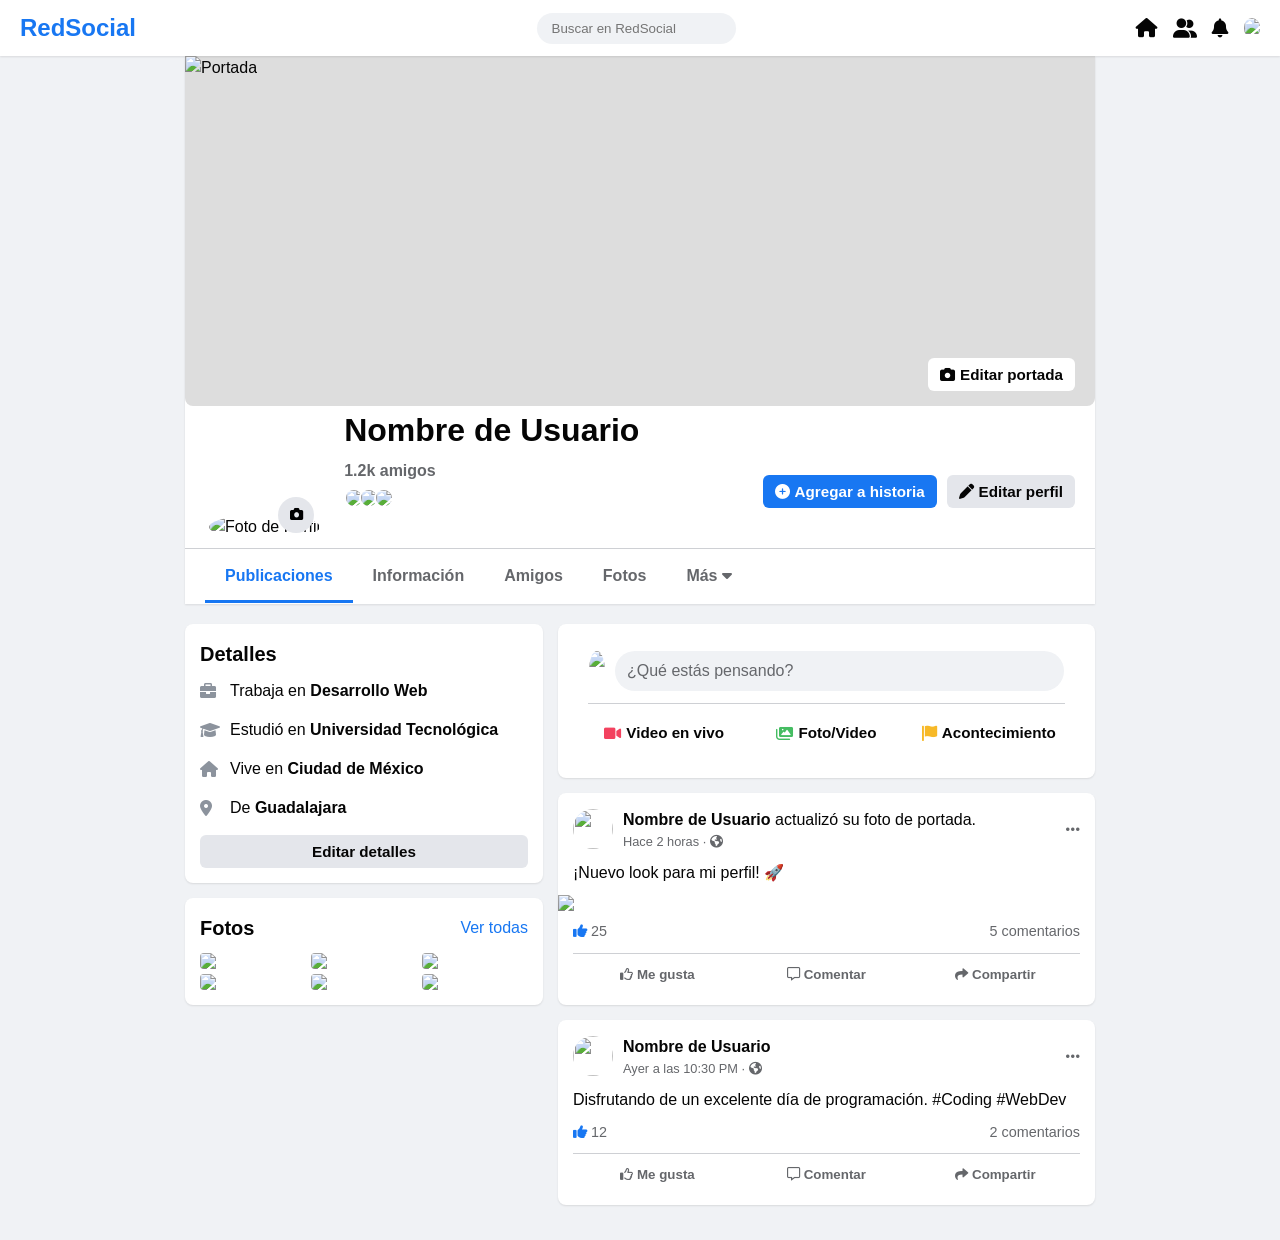
==== profile.html @ 6d9aaa50 "Agregar interfaz de perfil con diseño moderno (profile.html, CSS y JS)" ====
<!DOCTYPE html>
<html lang="es">
<head>
    <meta charset="UTF-8">
    <meta name="viewport" content="width=device-width, initial-scale=1.0">
    <title>Perfil de Usuario | Red Social</title>
    <link rel="stylesheet" href="css/profile.css">
    <!-- Font Awesome for Icons -->
    <link rel="stylesheet" href="https://cdnjs.cloudflare.com/ajax/libs/font-awesome/6.0.0/css/all.min.css">
</head>
<body>

    <!-- Navbar Placeholder -->
    <nav style="background: white; padding: 10px 20px; box-shadow: 0 1px 2px rgba(0,0,0,0.1); position: sticky; top: 0; z-index: 100; display: flex; justify-content: space-between; align-items: center;">
        <div style="font-weight: bold; font-size: 1.5rem; color: #1877f2;">RedSocial</div>
        <div>
            <input type="text" placeholder="Buscar en RedSocial" style="padding: 8px 15px; border-radius: 20px; border: none; background: #f0f2f5;">
        </div>
        <div style="display: flex; gap: 15px;">
            <i class="fas fa-home" style="font-size: 1.2rem; cursor: pointer;"></i>
            <i class="fas fa-user-friends" style="font-size: 1.2rem; cursor: pointer;"></i>
            <i class="fas fa-bell" style="font-size: 1.2rem; cursor: pointer;"></i>
            <img src="https://via.placeholder.com/30" style="border-radius: 50%; cursor: pointer;">
        </div>
    </nav>

    <div class="container">
        <!-- Profile Header -->
        <div class="profile-header">
            <div class="cover-photo-container">
                <img src="https://via.placeholder.com/940x350/555/fff?text=Foto+de+Portada" alt="Portada" class="cover-photo">
                <button class="btn btn-secondary" style="position: absolute; bottom: 15px; right: 20px; background: white;">
                    <i class="fas fa-camera"></i> Editar portada
                </button>
            </div>

            <div class="profile-info-container">
                <div class="profile-pic-container">
                    <img src="https://via.placeholder.com/168/1877f2/fff?text=User" alt="Foto de Perfil" class="profile-pic">
                    <button style="position: absolute; bottom: 10px; right: 10px; background: #e4e6eb; border: none; border-radius: 50%; width: 36px; height: 36px; cursor: pointer; display: flex; align-items: center; justify-content: center;">
                        <i class="fas fa-camera"></i>
                    </button>
                </div>
                
                <div class="profile-details">
                    <h1 class="profile-name">Nombre de Usuario</h1>
                    <div class="profile-stats">1.2k amigos</div>
                    <div style="display: flex; margin-top: 5px;">
                        <img src="https://via.placeholder.com/30" style="border-radius: 50%; border: 2px solid white; margin-right: -5px;">
                        <img src="https://via.placeholder.com/30" style="border-radius: 50%; border: 2px solid white; margin-right: -5px;">
                        <img src="https://via.placeholder.com/30" style="border-radius: 50%; border: 2px solid white; margin-right: -5px;">
                    </div>
                </div>

                <div class="profile-actions">
                    <button class="btn btn-primary"><i class="fas fa-plus-circle"></i> Agregar a historia</button>
                    <button class="btn btn-secondary"><i class="fas fa-pen"></i> Editar perfil</button>
                </div>
            </div>

            <div class="profile-nav">
                <div class="nav-item active">Publicaciones</div>
                <div class="nav-item">Información</div>
                <div class="nav-item">Amigos</div>
                <div class="nav-item">Fotos</div>
                <div class="nav-item">Más <i class="fas fa-caret-down"></i></div>
            </div>
        </div>

        <!-- Content Grid -->
        <div class="content-grid">
            <!-- Left Sidebar -->
            <div class="left-sidebar">
                <div class="card">
                    <div class="card-header">
                        <div class="card-title">Detalles</div>
                    </div>
                    <div class="intro-item">
                        <i class="fas fa-briefcase" style="color: #8c939d; width: 20px;"></i>
                        <span>Trabaja en <strong>Desarrollo Web</strong></span>
                    </div>
                    <div class="intro-item">
                        <i class="fas fa-graduation-cap" style="color: #8c939d; width: 20px;"></i>
                        <span>Estudió en <strong>Universidad Tecnológica</strong></span>
                    </div>
                    <div class="intro-item">
                        <i class="fas fa-home" style="color: #8c939d; width: 20px;"></i>
                        <span>Vive en <strong>Ciudad de México</strong></span>
                    </div>
                    <div class="intro-item">
                        <i class="fas fa-map-marker-alt" style="color: #8c939d; width: 20px;"></i>
                        <span>De <strong>Guadalajara</strong></span>
                    </div>
                    <button class="btn btn-secondary" style="width: 100%; justify-content: center;">Editar detalles</button>
                </div>

                <div class="card">
                    <div class="card-header">
                        <div class="card-title">Fotos</div>
                        <a href="#" style="text-decoration: none; color: #1877f2;">Ver todas</a>
                    </div>
                    <div style="display: grid; grid-template-columns: repeat(3, 1fr); gap: 5px;">
                        <img src="https://via.placeholder.com/100" style="width: 100%; border-radius: 4px;">
                        <img src="https://via.placeholder.com/100" style="width: 100%; border-radius: 4px;">
                        <img src="https://via.placeholder.com/100" style="width: 100%; border-radius: 4px;">
                        <img src="https://via.placeholder.com/100" style="width: 100%; border-radius: 4px;">
                        <img src="https://via.placeholder.com/100" style="width: 100%; border-radius: 4px;">
                        <img src="https://via.placeholder.com/100" style="width: 100%; border-radius: 4px;">
                    </div>
                </div>
            </div>

            <!-- Main Feed -->
            <div class="feed">
                <!-- Create Post -->
                <div class="card">
                    <div class="create-post">
                        <img src="https://via.placeholder.com/40" style="border-radius: 50%;">
                        <div class="create-post-input">¿Qué estás pensando?</div>
                    </div>
                    <div style="border-top: 1px solid #ced0d4; margin: 0 15px;"></div>
                    <div style="display: flex; justify-content: space-around; padding: 10px;">
                        <div class="btn btn-secondary" style="background: none; flex: 1; justify-content: center;"><i class="fas fa-video" style="color: #f3425f;"></i> Video en vivo</div>
                        <div class="btn btn-secondary" style="background: none; flex: 1; justify-content: center;"><i class="fas fa-images" style="color: #45bd62;"></i> Foto/Video</div>
                        <div class="btn btn-secondary" style="background: none; flex: 1; justify-content: center;"><i class="fas fa-flag" style="color: #f7b928;"></i> Acontecimiento</div>
                    </div>
                </div>

                <!-- Post 1 -->
                <div class="card">
                    <div class="post-header">
                        <img src="https://via.placeholder.com/40" class="post-avatar">
                        <div class="post-info">
                            <div><a href="#" class="post-author">Nombre de Usuario</a> actualizó su foto de portada.</div>
                            <div class="post-time">Hace 2 horas · <i class="fas fa-globe-americas"></i></div>
                        </div>
                        <i class="fas fa-ellipsis-h" style="color: #65676b; cursor: pointer;"></i>
                    </div>
                    <div class="post-content">
                        <p>¡Nuevo look para mi perfil! 🚀</p>
                    </div>
                    <img src="https://via.placeholder.com/600x250" class="post-image">
                    <div class="post-stats">
                        <div><i class="fas fa-thumbs-up" style="color: #1877f2;"></i> 25</div>
                        <div>5 comentarios</div>
                    </div>
                    <div class="post-actions">
                        <button class="action-btn"><i class="far fa-thumbs-up"></i> Me gusta</button>
                        <button class="action-btn"><i class="far fa-comment-alt"></i> Comentar</button>
                        <button class="action-btn"><i class="fas fa-share"></i> Compartir</button>
                    </div>
                </div>

                 <!-- Post 2 -->
                 <div class="card">
                    <div class="post-header">
                        <img src="https://via.placeholder.com/40" class="post-avatar">
                        <div class="post-info">
                            <div><a href="#" class="post-author">Nombre de Usuario</a></div>
                            <div class="post-time">Ayer a las 10:30 PM · <i class="fas fa-globe-americas"></i></div>
                        </div>
                        <i class="fas fa-ellipsis-h" style="color: #65676b; cursor: pointer;"></i>
                    </div>
                    <div class="post-content">
                        <p>Disfrutando de un excelente día de programación. #Coding #WebDev</p>
                    </div>
                    <div class="post-stats">
                        <div><i class="fas fa-thumbs-up" style="color: #1877f2;"></i> 12</div>
                        <div>2 comentarios</div>
                    </div>
                    <div class="post-actions">
                        <button class="action-btn"><i class="far fa-thumbs-up"></i> Me gusta</button>
                        <button class="action-btn"><i class="far fa-comment-alt"></i> Comentar</button>
                        <button class="action-btn"><i class="fas fa-share"></i> Compartir</button>
                    </div>
                </div>
            </div>
        </div>
    </div>

    <script src="js/profile.js"></script>
</body>
</html>
---- css/profile.css ----
/* Global Styles */
:root {
    --bg-color: #f0f2f5;
    --card-bg: #ffffff;
    --text-primary: #050505;
    --text-secondary: #65676b;
    --accent-color: #1877f2;
    --border-color: #ced0d4;
    --shadow-sm: 0 1px 2px rgba(0, 0, 0, 0.1);
    --shadow-md: 0 1px 2px rgba(0, 0, 0, 0.2);
}

* {
    box-sizing: border-box;
    margin: 0;
    padding: 0;
}

body {
    font-family: 'Segoe UI', Helvetica, Arial, sans-serif;
    background-color: var(--bg-color);
    color: var(--text-primary);
    line-height: 1.5;
}

/* Container */
.container {
    max-width: 940px; /* Facebook-like width */
    margin: 0 auto;
    padding: 0 15px;
}

/* Profile Header */
.profile-header {
    background: var(--card-bg);
    box-shadow: var(--shadow-sm);
    margin-bottom: 20px;
    padding-bottom: 1px; /* Fix for collapsing margins */
}

.cover-photo-container {
    position: relative;
    width: 100%;
    height: 350px;
    background-color: #ddd;
    border-bottom-left-radius: 8px;
    border-bottom-right-radius: 8px;
    overflow: hidden;
}

.cover-photo {
    width: 100%;
    height: 100%;
    object-fit: cover;
}

.profile-info-container {
    position: relative;
    padding: 0 20px 20px;
    display: flex;
    flex-direction: column;
    align-items: center;
    text-align: center;
}

/* Desktop Layout for Profile Info */
@media (min-width: 768px) {
    .profile-info-container {
        flex-direction: row;
        align-items: flex-end;
        text-align: left;
        padding-bottom: 0;
    }
}

.profile-pic-container {
    position: relative;
    margin-top: -90px;
    margin-bottom: 10px;
}

@media (min-width: 768px) {
    .profile-pic-container {
        margin-bottom: -15px; /* Overlap fix */
        margin-right: 20px;
    }
}

.profile-pic {
    width: 168px;
    height: 168px;
    border-radius: 50%;
    border: 4px solid var(--card-bg);
    background-color: #fff;
    object-fit: cover;
}

.profile-details {
    flex: 1;
    margin-bottom: 20px;
}

.profile-name {
    font-size: 2rem;
    font-weight: 700;
    margin-bottom: 5px;
}

.profile-stats {
    color: var(--text-secondary);
    font-weight: 600;
}

.profile-actions {
    display: flex;
    gap: 10px;
    margin-bottom: 20px;
}

.btn {
    padding: 8px 12px;
    border-radius: 6px;
    font-weight: 600;
    cursor: pointer;
    border: none;
    font-size: 0.95rem;
    display: flex;
    align-items: center;
    gap: 5px;
}

.btn-primary {
    background-color: var(--accent-color);
    color: white;
}

.btn-secondary {
    background-color: #e4e6eb;
    color: var(--text-primary);
}

.btn:hover {
    filter: brightness(0.95);
}

/* Navigation Tabs */
.profile-nav {
    display: flex;
    border-top: 1px solid var(--border-color);
    padding: 0 20px;
    margin-top: 20px;
}

.nav-item {
    padding: 15px 20px;
    color: var(--text-secondary);
    font-weight: 600;
    cursor: pointer;
    position: relative;
}

.nav-item.active {
    color: var(--accent-color);
}

.nav-item.active::after {
    content: '';
    position: absolute;
    bottom: 0;
    left: 0;
    width: 100%;
    height: 3px;
    background-color: var(--accent-color);
}

.nav-item:hover {
    background-color: #f2f2f2;
    border-radius: 5px;
}

/* Content Grid */
.content-grid {
    display: grid;
    grid-template-columns: 1fr;
    gap: 15px;
    padding-bottom: 20px;
}

@media (min-width: 900px) {
    .content-grid {
        grid-template-columns: 2fr 3fr; /* Sidebar (Intro) vs Feed */
    }
}

/* Cards */
.card {
    background: var(--card-bg);
    border-radius: 8px;
    box-shadow: var(--shadow-sm);
    padding: 15px;
    margin-bottom: 15px;
}

.card-header {
    display: flex;
    justify-content: space-between;
    align-items: center;
    margin-bottom: 10px;
}

.card-title {
    font-size: 1.25rem;
    font-weight: 700;
}

/* Intro Section */
.intro-item {
    display: flex;
    align-items: center;
    gap: 10px;
    margin-bottom: 15px;
    color: var(--text-primary);
}

/* Create Post */
.create-post {
    display: flex;
    gap: 10px;
    padding: 12px 16px;
}

.create-post-input {
    flex: 1;
    background-color: var(--bg-color);
    border-radius: 20px;
    padding: 8px 12px;
    border: none;
    cursor: pointer;
    color: var(--text-secondary);
}

.create-post-input:hover {
    background-color: #e4e6eb;
}

/* Post */
.post-header {
    display: flex;
    align-items: center;
    margin-bottom: 10px;
}

.post-avatar {
    width: 40px;
    height: 40px;
    border-radius: 50%;
    margin-right: 10px;
}

.post-info {
    flex: 1;
}

.post-author {
    font-weight: 600;
    color: var(--text-primary);
    text-decoration: none;
}

.post-time {
    font-size: 0.8rem;
    color: var(--text-secondary);
}

.post-content {
    margin-bottom: 10px;
}

.post-image {
    width: calc(100% + 30px); /* Break out of padding */
    margin-left: -15px;
    margin-right: -15px;
    display: block;
    margin-bottom: 10px;
}

.post-stats {
    display: flex;
    justify-content: space-between;
    color: var(--text-secondary);
    font-size: 0.9rem;
    padding-bottom: 10px;
    border-bottom: 1px solid var(--border-color);
}

.post-actions {
    display: flex;
    justify-content: space-around;
    padding-top: 5px;
}

.action-btn {
    flex: 1;
    text-align: center;
    padding: 8px;
    border-radius: 5px;
    cursor: pointer;
    color: var(--text-secondary);
    font-weight: 600;
    background: none;
    border: none;
}

.action-btn:hover {
    background-color: var(--bg-color);
}
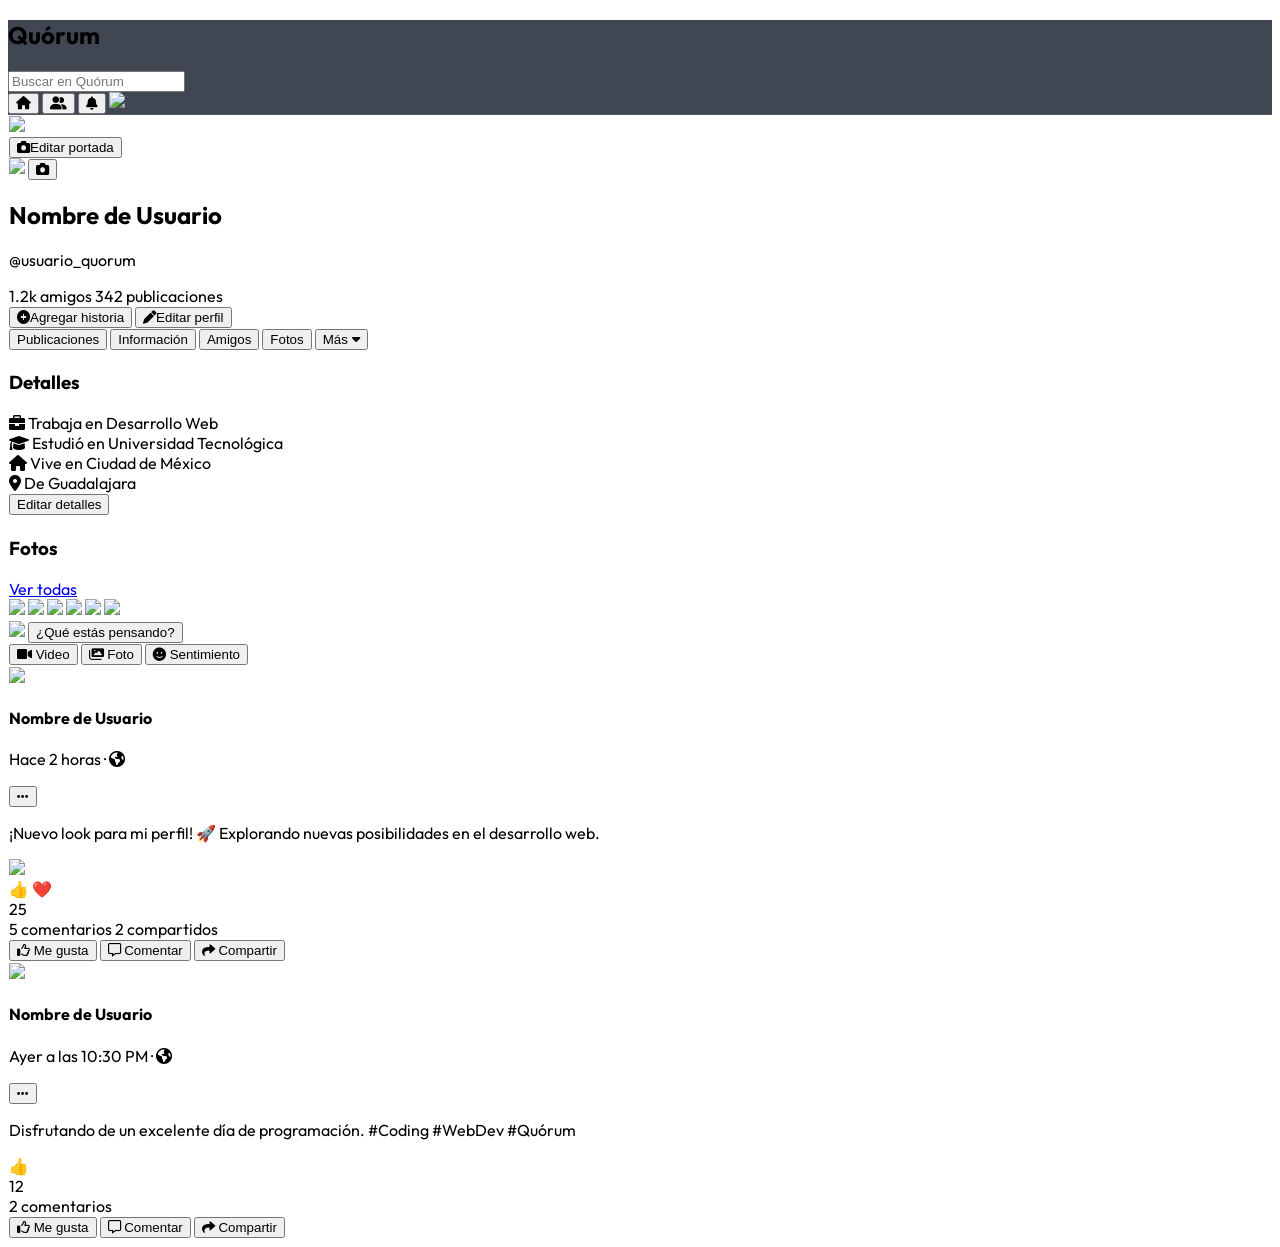
==== commit 40d04c3f: "Rediseñar perfil con Tailwind CSS (cumplimiento Agents.md): tema oscuro, glassmorphism, gradientes Q" ====
--- a/profile.html
+++ b/profile.html
@@ -3,176 +3,312 @@
 <head>
     <meta charset="UTF-8">
     <meta name="viewport" content="width=device-width, initial-scale=1.0">
-    <title>Perfil de Usuario | Red Social</title>
-    <link rel="stylesheet" href="css/profile.css">
-    <!-- Font Awesome for Icons -->
+    <title>Perfil - Quórum</title>
+    <!-- Tailwind CSS -->
+    <script src="https://cdn.tailwindcss.com"></script>
+    <!-- Google Fonts -->
+    <link href="https://fonts.googleapis.com/css2?family=Outfit:wght@300;400;500;600;700&display=swap" rel="stylesheet">
+    <!-- Font Awesome -->
     <link rel="stylesheet" href="https://cdnjs.cloudflare.com/ajax/libs/font-awesome/6.0.0/css/all.min.css">
+    <style>
+        body {
+            font-family: 'Outfit', sans-serif;
+        }
+        .glass-panel {
+            background: rgba(255, 255, 255, 0.05);
+            backdrop-filter: blur(12px);
+            -webkit-backdrop-filter: blur(12px);
+            border: 1px solid rgba(255, 255, 255, 0.1);
+        }
+        .glass-nav {
+            background: rgba(17, 24, 39, 0.8);
+            backdrop-filter: blur(16px);
+            -webkit-backdrop-filter: blur(16px);
+            border-bottom: 1px solid rgba(255, 255, 255, 0.1);
+        }
+    </style>
 </head>
-<body>
-
-    <!-- Navbar Placeholder -->
-    <nav style="background: white; padding: 10px 20px; box-shadow: 0 1px 2px rgba(0,0,0,0.1); position: sticky; top: 0; z-index: 100; display: flex; justify-content: space-between; align-items: center;">
-        <div style="font-weight: bold; font-size: 1.5rem; color: #1877f2;">RedSocial</div>
-        <div>
-            <input type="text" placeholder="Buscar en RedSocial" style="padding: 8px 15px; border-radius: 20px; border: none; background: #f0f2f5;">
-        </div>
-        <div style="display: flex; gap: 15px;">
-            <i class="fas fa-home" style="font-size: 1.2rem; cursor: pointer;"></i>
-            <i class="fas fa-user-friends" style="font-size: 1.2rem; cursor: pointer;"></i>
-            <i class="fas fa-bell" style="font-size: 1.2rem; cursor: pointer;"></i>
-            <img src="https://via.placeholder.com/30" style="border-radius: 50%; cursor: pointer;">
+<body class="bg-gray-900 text-white min-h-screen">
+
+    <!-- Navbar -->
+    <nav class="glass-nav fixed top-0 left-0 right-0 z-50 px-4 py-3">
+        <div class="container mx-auto flex items-center justify-between">
+            <!-- Logo -->
+            <h1 class="text-2xl font-bold bg-clip-text text-transparent bg-gradient-to-r from-blue-400 via-purple-400 to-pink-400">
+                Quórum
+            </h1>
+            
+            <!-- Search Bar (Desktop) -->
+            <div class="hidden md:flex flex-1 max-w-md mx-8">
+                <input type="text" placeholder="Buscar en Quórum" 
+                    class="w-full px-4 py-2 bg-gray-800/50 border border-gray-700 rounded-full focus:outline-none focus:border-purple-500 focus:ring-1 focus:ring-purple-500 text-sm transition-all duration-300">
+            </div>
+            
+            <!-- Nav Icons -->
+            <div class="flex items-center gap-4">
+                <button class="p-2 hover:bg-gray-800/50 rounded-lg transition-all duration-200">
+                    <i class="fas fa-home text-xl text-gray-300 hover:text-purple-400"></i>
+                </button>
+                <button class="p-2 hover:bg-gray-800/50 rounded-lg transition-all duration-200">
+                    <i class="fas fa-user-friends text-xl text-gray-300 hover:text-purple-400"></i>
+                </button>
+                <button class="p-2 hover:bg-gray-800/50 rounded-lg transition-all duration-200 relative">
+                    <i class="fas fa-bell text-xl text-gray-300 hover:text-purple-400"></i>
+                    <span class="absolute top-1 right-1 w-2 h-2 bg-pink-500 rounded-full"></span>
+                </button>
+                <img src="https://ui-avatars.com/api/?name=Usuario&background=a78bfa&color=fff&size=128" 
+                    class="w-9 h-9 rounded-full border-2 border-purple-500 cursor-pointer hover:border-pink-400 transition-all duration-200">
+            </div>
         </div>
     </nav>
 
-    <div class="container">
-        <!-- Profile Header -->
-        <div class="profile-header">
-            <div class="cover-photo-container">
-                <img src="https://via.placeholder.com/940x350/555/fff?text=Foto+de+Portada" alt="Portada" class="cover-photo">
-                <button class="btn btn-secondary" style="position: absolute; bottom: 15px; right: 20px; background: white;">
-                    <i class="fas fa-camera"></i> Editar portada
-                </button>
-            </div>
-
-            <div class="profile-info-container">
-                <div class="profile-pic-container">
-                    <img src="https://via.placeholder.com/168/1877f2/fff?text=User" alt="Foto de Perfil" class="profile-pic">
-                    <button style="position: absolute; bottom: 10px; right: 10px; background: #e4e6eb; border: none; border-radius: 50%; width: 36px; height: 36px; cursor: pointer; display: flex; align-items: center; justify-content: center;">
-                        <i class="fas fa-camera"></i>
+    <!-- Main Content -->
+    <div class="pt-20 pb-8">
+        <div class="container mx-auto px-4 max-w-6xl">
+            
+            <!-- Profile Header -->
+            <div class="glass-panel rounded-2xl overflow-hidden mb-6 shadow-2xl">
+                <!-- Cover Photo -->
+                <div class="relative h-64 md:h-80 bg-gradient-to-br from-blue-600 via-purple-600 to-pink-600 overflow-hidden">
+                    <img src="https://images.unsplash.com/photo-1579546929518-9e396f3cc809?w=1200&h=400&fit=crop" 
+                        class="w-full h-full object-cover opacity-60">
+                    <div class="absolute inset-0 bg-gradient-to-t from-gray-900/80 to-transparent"></div>
+                    <button class="absolute bottom-4 right-4 px-4 py-2 bg-gray-900/70 hover:bg-gray-900/90 backdrop-blur-sm rounded-lg text-sm font-medium transition-all duration-200 border border-gray-700">
+                        <i class="fas fa-camera mr-2"></i>Editar portada
                     </button>
                 </div>
-                
-                <div class="profile-details">
-                    <h1 class="profile-name">Nombre de Usuario</h1>
-                    <div class="profile-stats">1.2k amigos</div>
-                    <div style="display: flex; margin-top: 5px;">
-                        <img src="https://via.placeholder.com/30" style="border-radius: 50%; border: 2px solid white; margin-right: -5px;">
-                        <img src="https://via.placeholder.com/30" style="border-radius: 50%; border: 2px solid white; margin-right: -5px;">
-                        <img src="https://via.placeholder.com/30" style="border-radius: 50%; border: 2px solid white; margin-right: -5px;">
-                    </div>
-                </div>
-
-                <div class="profile-actions">
-                    <button class="btn btn-primary"><i class="fas fa-plus-circle"></i> Agregar a historia</button>
-                    <button class="btn btn-secondary"><i class="fas fa-pen"></i> Editar perfil</button>
+
+                <!-- Profile Info -->
+                <div class="relative px-6 pb-6">
+                    <!-- Profile Picture -->
+                    <div class="flex flex-col md:flex-row md:items-end md:justify-between -mt-16 md:-mt-20">
+                        <div class="flex flex-col md:flex-row items-center md:items-end gap-4">
+                            <div class="relative group">
+                                <div class="absolute inset-0 bg-gradient-to-r from-blue-500 via-purple-500 to-pink-500 rounded-full blur-md opacity-75 group-hover:opacity-100 transition-opacity duration-300"></div>
+                                <img src="https://ui-avatars.com/api/?name=Usuario+Quorum&background=a78bfa&color=fff&size=256" 
+                                    class="relative w-32 h-32 md:w-40 md:h-40 rounded-full border-4 border-gray-900 object-cover">
+                                <button class="absolute bottom-2 right-2 w-10 h-10 bg-gradient-to-r from-purple-600 to-pink-600 hover:from-purple-500 hover:to-pink-500 rounded-full flex items-center justify-center transition-all duration-200 shadow-lg">
+                                    <i class="fas fa-camera text-sm"></i>
+                                </button>
+                            </div>
+                            
+                            <div class="text-center md:text-left mb-4 md:mb-2">
+                                <h2 class="text-3xl font-bold bg-clip-text text-transparent bg-gradient-to-r from-blue-400 to-pink-400">
+                                    Nombre de Usuario
+                                </h2>
+                                <p class="text-gray-400 text-sm mt-1">@usuario_quorum</p>
+                                <div class="flex items-center justify-center md:justify-start gap-4 mt-2 text-sm">
+                                    <span class="text-gray-400"><span class="font-semibold text-white">1.2k</span> amigos</span>
+                                    <span class="text-gray-400"><span class="font-semibold text-white">342</span> publicaciones</span>
+                                </div>
+                            </div>
+                        </div>
+
+                        <!-- Action Buttons -->
+                        <div class="flex gap-3 mt-4 md:mt-0 justify-center md:justify-end">
+                            <button class="px-5 py-2.5 bg-gradient-to-r from-blue-600 via-purple-600 to-pink-600 hover:from-blue-500 hover:via-purple-500 hover:to-pink-500 rounded-lg font-semibold text-sm shadow-lg transform transition-all duration-200 hover:scale-105">
+                                <i class="fas fa-plus-circle mr-2"></i>Agregar historia
+                            </button>
+                            <button class="px-5 py-2.5 bg-gray-800/70 hover:bg-gray-800 rounded-lg font-semibold text-sm border border-gray-700 transition-all duration-200">
+                                <i class="fas fa-pen mr-2"></i>Editar perfil
+                            </button>
+                        </div>
+                    </div>
+
+                    <!-- Navigation Tabs -->
+                    <div class="flex gap-2 mt-6 border-t border-gray-800 pt-2 overflow-x-auto">
+                        <button class="px-4 py-3 text-purple-400 font-semibold border-b-2 border-purple-500 hover:bg-gray-800/30 rounded-t-lg transition-all duration-200">
+                            Publicaciones
+                        </button>
+                        <button class="px-4 py-3 text-gray-400 hover:text-white hover:bg-gray-800/30 rounded-t-lg transition-all duration-200">
+                            Información
+                        </button>
+                        <button class="px-4 py-3 text-gray-400 hover:text-white hover:bg-gray-800/30 rounded-t-lg transition-all duration-200">
+                            Amigos
+                        </button>
+                        <button class="px-4 py-3 text-gray-400 hover:text-white hover:bg-gray-800/30 rounded-t-lg transition-all duration-200">
+                            Fotos
+                        </button>
+                        <button class="px-4 py-3 text-gray-400 hover:text-white hover:bg-gray-800/30 rounded-t-lg transition-all duration-200">
+                            Más <i class="fas fa-caret-down ml-1"></i>
+                        </button>
+                    </div>
                 </div>
             </div>
 
-            <div class="profile-nav">
-                <div class="nav-item active">Publicaciones</div>
-                <div class="nav-item">Información</div>
-                <div class="nav-item">Amigos</div>
-                <div class="nav-item">Fotos</div>
-                <div class="nav-item">Más <i class="fas fa-caret-down"></i></div>
-            </div>
-        </div>
-
-        <!-- Content Grid -->
-        <div class="content-grid">
-            <!-- Left Sidebar -->
-            <div class="left-sidebar">
-                <div class="card">
-                    <div class="card-header">
-                        <div class="card-title">Detalles</div>
-                    </div>
-                    <div class="intro-item">
-                        <i class="fas fa-briefcase" style="color: #8c939d; width: 20px;"></i>
-                        <span>Trabaja en <strong>Desarrollo Web</strong></span>
-                    </div>
-                    <div class="intro-item">
-                        <i class="fas fa-graduation-cap" style="color: #8c939d; width: 20px;"></i>
-                        <span>Estudió en <strong>Universidad Tecnológica</strong></span>
-                    </div>
-                    <div class="intro-item">
-                        <i class="fas fa-home" style="color: #8c939d; width: 20px;"></i>
-                        <span>Vive en <strong>Ciudad de México</strong></span>
-                    </div>
-                    <div class="intro-item">
-                        <i class="fas fa-map-marker-alt" style="color: #8c939d; width: 20px;"></i>
-                        <span>De <strong>Guadalajara</strong></span>
-                    </div>
-                    <button class="btn btn-secondary" style="width: 100%; justify-content: center;">Editar detalles</button>
+            <!-- Content Grid -->
+            <div class="grid grid-cols-1 lg:grid-cols-3 gap-6">
+                
+                <!-- Left Sidebar -->
+                <div class="lg:col-span-1 space-y-6">
+                    <!-- Intro Card -->
+                    <div class="glass-panel rounded-2xl p-5 shadow-xl">
+                        <h3 class="text-xl font-bold mb-4">Detalles</h3>
+                        <div class="space-y-3">
+                            <div class="flex items-center gap-3 text-gray-300">
+                                <i class="fas fa-briefcase text-purple-400 w-5"></i>
+                                <span class="text-sm">Trabaja en <span class="font-semibold text-white">Desarrollo Web</span></span>
+                            </div>
+                            <div class="flex items-center gap-3 text-gray-300">
+                                <i class="fas fa-graduation-cap text-blue-400 w-5"></i>
+                                <span class="text-sm">Estudió en <span class="font-semibold text-white">Universidad Tecnológica</span></span>
+                            </div>
+                            <div class="flex items-center gap-3 text-gray-300">
+                                <i class="fas fa-home text-pink-400 w-5"></i>
+                                <span class="text-sm">Vive en <span class="font-semibold text-white">Ciudad de México</span></span>
+                            </div>
+                            <div class="flex items-center gap-3 text-gray-300">
+                                <i class="fas fa-map-marker-alt text-purple-400 w-5"></i>
+                                <span class="text-sm">De <span class="font-semibold text-white">Guadalajara</span></span>
+                            </div>
+                        </div>
+                        <button class="w-full mt-4 px-4 py-2 bg-gray-800/70 hover:bg-gray-800 rounded-lg text-sm font-medium border border-gray-700 transition-all duration-200">
+                            Editar detalles
+                        </button>
+                    </div>
+
+                    <!-- Photos Card -->
+                    <div class="glass-panel rounded-2xl p-5 shadow-xl">
+                        <div class="flex items-center justify-between mb-4">
+                            <h3 class="text-xl font-bold">Fotos</h3>
+                            <a href="#" class="text-purple-400 hover:text-purple-300 text-sm font-medium">Ver todas</a>
+                        </div>
+                        <div class="grid grid-cols-3 gap-2">
+                            <img src="https://picsum.photos/200/200?random=1" class="w-full h-24 object-cover rounded-lg hover:opacity-80 transition-opacity cursor-pointer">
+                            <img src="https://picsum.photos/200/200?random=2" class="w-full h-24 object-cover rounded-lg hover:opacity-80 transition-opacity cursor-pointer">
+                            <img src="https://picsum.photos/200/200?random=3" class="w-full h-24 object-cover rounded-lg hover:opacity-80 transition-opacity cursor-pointer">
+                            <img src="https://picsum.photos/200/200?random=4" class="w-full h-24 object-cover rounded-lg hover:opacity-80 transition-opacity cursor-pointer">
+                            <img src="https://picsum.photos/200/200?random=5" class="w-full h-24 object-cover rounded-lg hover:opacity-80 transition-opacity cursor-pointer">
+                            <img src="https://picsum.photos/200/200?random=6" class="w-full h-24 object-cover rounded-lg hover:opacity-80 transition-opacity cursor-pointer">
+                        </div>
+                    </div>
                 </div>
 
-                <div class="card">
-                    <div class="card-header">
-                        <div class="card-title">Fotos</div>
-                        <a href="#" style="text-decoration: none; color: #1877f2;">Ver todas</a>
-                    </div>
-                    <div style="display: grid; grid-template-columns: repeat(3, 1fr); gap: 5px;">
-                        <img src="https://via.placeholder.com/100" style="width: 100%; border-radius: 4px;">
-                        <img src="https://via.placeholder.com/100" style="width: 100%; border-radius: 4px;">
-                        <img src="https://via.placeholder.com/100" style="width: 100%; border-radius: 4px;">
-                        <img src="https://via.placeholder.com/100" style="width: 100%; border-radius: 4px;">
-                        <img src="https://via.placeholder.com/100" style="width: 100%; border-radius: 4px;">
-                        <img src="https://via.placeholder.com/100" style="width: 100%; border-radius: 4px;">
-                    </div>
-                </div>
-            </div>
-
-            <!-- Main Feed -->
-            <div class="feed">
-                <!-- Create Post -->
-                <div class="card">
-                    <div class="create-post">
-                        <img src="https://via.placeholder.com/40" style="border-radius: 50%;">
-                        <div class="create-post-input">¿Qué estás pensando?</div>
-                    </div>
-                    <div style="border-top: 1px solid #ced0d4; margin: 0 15px;"></div>
-                    <div style="display: flex; justify-content: space-around; padding: 10px;">
-                        <div class="btn btn-secondary" style="background: none; flex: 1; justify-content: center;"><i class="fas fa-video" style="color: #f3425f;"></i> Video en vivo</div>
-                        <div class="btn btn-secondary" style="background: none; flex: 1; justify-content: center;"><i class="fas fa-images" style="color: #45bd62;"></i> Foto/Video</div>
-                        <div class="btn btn-secondary" style="background: none; flex: 1; justify-content: center;"><i class="fas fa-flag" style="color: #f7b928;"></i> Acontecimiento</div>
-                    </div>
-                </div>
-
-                <!-- Post 1 -->
-                <div class="card">
-                    <div class="post-header">
-                        <img src="https://via.placeholder.com/40" class="post-avatar">
-                        <div class="post-info">
-                            <div><a href="#" class="post-author">Nombre de Usuario</a> actualizó su foto de portada.</div>
-                            <div class="post-time">Hace 2 horas · <i class="fas fa-globe-americas"></i></div>
-                        </div>
-                        <i class="fas fa-ellipsis-h" style="color: #65676b; cursor: pointer;"></i>
-                    </div>
-                    <div class="post-content">
-                        <p>¡Nuevo look para mi perfil! 🚀</p>
-                    </div>
-                    <img src="https://via.placeholder.com/600x250" class="post-image">
-                    <div class="post-stats">
-                        <div><i class="fas fa-thumbs-up" style="color: #1877f2;"></i> 25</div>
-                        <div>5 comentarios</div>
-                    </div>
-                    <div class="post-actions">
-                        <button class="action-btn"><i class="far fa-thumbs-up"></i> Me gusta</button>
-                        <button class="action-btn"><i class="far fa-comment-alt"></i> Comentar</button>
-                        <button class="action-btn"><i class="fas fa-share"></i> Compartir</button>
-                    </div>
-                </div>
-
-                 <!-- Post 2 -->
-                 <div class="card">
-                    <div class="post-header">
-                        <img src="https://via.placeholder.com/40" class="post-avatar">
-                        <div class="post-info">
-                            <div><a href="#" class="post-author">Nombre de Usuario</a></div>
-                            <div class="post-time">Ayer a las 10:30 PM · <i class="fas fa-globe-americas"></i></div>
-                        </div>
-                        <i class="fas fa-ellipsis-h" style="color: #65676b; cursor: pointer;"></i>
-                    </div>
-                    <div class="post-content">
-                        <p>Disfrutando de un excelente día de programación. #Coding #WebDev</p>
-                    </div>
-                    <div class="post-stats">
-                        <div><i class="fas fa-thumbs-up" style="color: #1877f2;"></i> 12</div>
-                        <div>2 comentarios</div>
-                    </div>
-                    <div class="post-actions">
-                        <button class="action-btn"><i class="far fa-thumbs-up"></i> Me gusta</button>
-                        <button class="action-btn"><i class="far fa-comment-alt"></i> Comentar</button>
-                        <button class="action-btn"><i class="fas fa-share"></i> Compartir</button>
-                    </div>
+                <!-- Main Feed -->
+                <div class="lg:col-span-2 space-y-6">
+                    
+                    <!-- Create Post Card -->
+                    <div class="glass-panel rounded-2xl p-5 shadow-xl">
+                        <div class="flex gap-3 items-center">
+                            <img src="https://ui-avatars.com/api/?name=Usuario&background=a78bfa&color=fff&size=128" 
+                                class="w-10 h-10 rounded-full">
+                            <button class="flex-1 px-4 py-3 bg-gray-800/50 hover:bg-gray-800 rounded-full text-left text-gray-400 text-sm transition-all duration-200">
+                                ¿Qué estás pensando?
+                            </button>
+                        </div>
+                        <div class="border-t border-gray-800 mt-4 pt-3 flex justify-around">
+                            <button class="flex items-center gap-2 px-4 py-2 hover:bg-gray-800/50 rounded-lg transition-all duration-200">
+                                <i class="fas fa-video text-pink-500"></i>
+                                <span class="text-sm font-medium text-gray-300">Video</span>
+                            </button>
+                            <button class="flex items-center gap-2 px-4 py-2 hover:bg-gray-800/50 rounded-lg transition-all duration-200">
+                                <i class="fas fa-images text-green-500"></i>
+                                <span class="text-sm font-medium text-gray-300">Foto</span>
+                            </button>
+                            <button class="flex items-center gap-2 px-4 py-2 hover:bg-gray-800/50 rounded-lg transition-all duration-200">
+                                <i class="fas fa-smile text-yellow-500"></i>
+                                <span class="text-sm font-medium text-gray-300">Sentimiento</span>
+                            </button>
+                        </div>
+                    </div>
+
+                    <!-- Post 1 -->
+                    <div class="glass-panel rounded-2xl p-5 shadow-xl">
+                        <div class="flex items-start justify-between mb-4">
+                            <div class="flex gap-3">
+                                <img src="https://ui-avatars.com/api/?name=Usuario&background=a78bfa&color=fff&size=128" 
+                                    class="w-11 h-11 rounded-full">
+                                <div>
+                                    <h4 class="font-semibold text-white hover:underline cursor-pointer">Nombre de Usuario</h4>
+                                    <p class="text-xs text-gray-400">Hace 2 horas · <i class="fas fa-globe-americas"></i></p>
+                                </div>
+                            </div>
+                            <button class="text-gray-400 hover:text-white p-2 hover:bg-gray-800/50 rounded-lg transition-all duration-200">
+                                <i class="fas fa-ellipsis-h"></i>
+                            </button>
+                        </div>
+
+                        <p class="text-gray-200 mb-4">¡Nuevo look para mi perfil! 🚀 Explorando nuevas posibilidades en el desarrollo web.</p>
+                        
+                        <img src="https://images.unsplash.com/photo-1498050108023-c5249f4df085?w=800&h=400&fit=crop" 
+                            class="w-full rounded-xl mb-4 hover:opacity-95 transition-opacity cursor-pointer">
+
+                        <div class="flex items-center justify-between text-sm text-gray-400 pb-3 border-b border-gray-800">
+                            <div class="flex items-center gap-1">
+                                <div class="flex -space-x-1">
+                                    <span class="w-5 h-5 bg-gradient-to-r from-blue-500 to-purple-500 rounded-full flex items-center justify-center text-xs">👍</span>
+                                    <span class="w-5 h-5 bg-gradient-to-r from-pink-500 to-red-500 rounded-full flex items-center justify-center text-xs">❤️</span>
+                                </div>
+                                <span class="ml-1 hover:underline cursor-pointer">25</span>
+                            </div>
+                            <div class="flex gap-3">
+                                <span class="hover:underline cursor-pointer">5 comentarios</span>
+                                <span class="hover:underline cursor-pointer">2 compartidos</span>
+                            </div>
+                        </div>
+
+                        <div class="flex justify-around pt-2">
+                            <button class="flex-1 flex items-center justify-center gap-2 py-2 hover:bg-gray-800/50 rounded-lg transition-all duration-200 group">
+                                <i class="far fa-thumbs-up text-gray-400 group-hover:text-purple-400"></i>
+                                <span class="text-sm font-medium text-gray-400 group-hover:text-purple-400">Me gusta</span>
+                            </button>
+                            <button class="flex-1 flex items-center justify-center gap-2 py-2 hover:bg-gray-800/50 rounded-lg transition-all duration-200 group">
+                                <i class="far fa-comment-alt text-gray-400 group-hover:text-blue-400"></i>
+                                <span class="text-sm font-medium text-gray-400 group-hover:text-blue-400">Comentar</span>
+                            </button>
+                            <button class="flex-1 flex items-center justify-center gap-2 py-2 hover:bg-gray-800/50 rounded-lg transition-all duration-200 group">
+                                <i class="fas fa-share text-gray-400 group-hover:text-pink-400"></i>
+                                <span class="text-sm font-medium text-gray-400 group-hover:text-pink-400">Compartir</span>
+                            </button>
+                        </div>
+                    </div>
+
+                    <!-- Post 2 -->
+                    <div class="glass-panel rounded-2xl p-5 shadow-xl">
+                        <div class="flex items-start justify-between mb-4">
+                            <div class="flex gap-3">
+                                <img src="https://ui-avatars.com/api/?name=Usuario&background=a78bfa&color=fff&size=128" 
+                                    class="w-11 h-11 rounded-full">
+                                <div>
+                                    <h4 class="font-semibold text-white hover:underline cursor-pointer">Nombre de Usuario</h4>
+                                    <p class="text-xs text-gray-400">Ayer a las 10:30 PM · <i class="fas fa-globe-americas"></i></p>
+                                </div>
+                            </div>
+                            <button class="text-gray-400 hover:text-white p-2 hover:bg-gray-800/50 rounded-lg transition-all duration-200">
+                                <i class="fas fa-ellipsis-h"></i>
+                            </button>
+                        </div>
+
+                        <p class="text-gray-200 mb-4">Disfrutando de un excelente día de programación. #Coding #WebDev #Quórum</p>
+
+                        <div class="flex items-center justify-between text-sm text-gray-400 pb-3 border-b border-gray-800">
+                            <div class="flex items-center gap-1">
+                                <div class="flex -space-x-1">
+                                    <span class="w-5 h-5 bg-gradient-to-r from-blue-500 to-purple-500 rounded-full flex items-center justify-center text-xs">👍</span>
+                                </div>
+                                <span class="ml-1 hover:underline cursor-pointer">12</span>
+                            </div>
+                            <div class="flex gap-3">
+                                <span class="hover:underline cursor-pointer">2 comentarios</span>
+                            </div>
+                        </div>
+
+                        <div class="flex justify-around pt-2">
+                            <button class="flex-1 flex items-center justify-center gap-2 py-2 hover:bg-gray-800/50 rounded-lg transition-all duration-200 group">
+                                <i class="far fa-thumbs-up text-gray-400 group-hover:text-purple-400"></i>
+                                <span class="text-sm font-medium text-gray-400 group-hover:text-purple-400">Me gusta</span>
+                            </button>
+                            <button class="flex-1 flex items-center justify-center gap-2 py-2 hover:bg-gray-800/50 rounded-lg transition-all duration-200 group">
+                                <i class="far fa-comment-alt text-gray-400 group-hover:text-blue-400"></i>
+                                <span class="text-sm font-medium text-gray-400 group-hover:text-blue-400">Comentar</span>
+                            </button>
+                            <button class="flex-1 flex items-center justify-center gap-2 py-2 hover:bg-gray-800/50 rounded-lg transition-all duration-200 group">
+                                <i class="fas fa-share text-gray-400 group-hover:text-pink-400"></i>
+                                <span class="text-sm font-medium text-gray-400 group-hover:text-pink-400">Compartir</span>
+                            </button>
+                        </div>
+                    </div>
+
                 </div>
             </div>
         </div>
